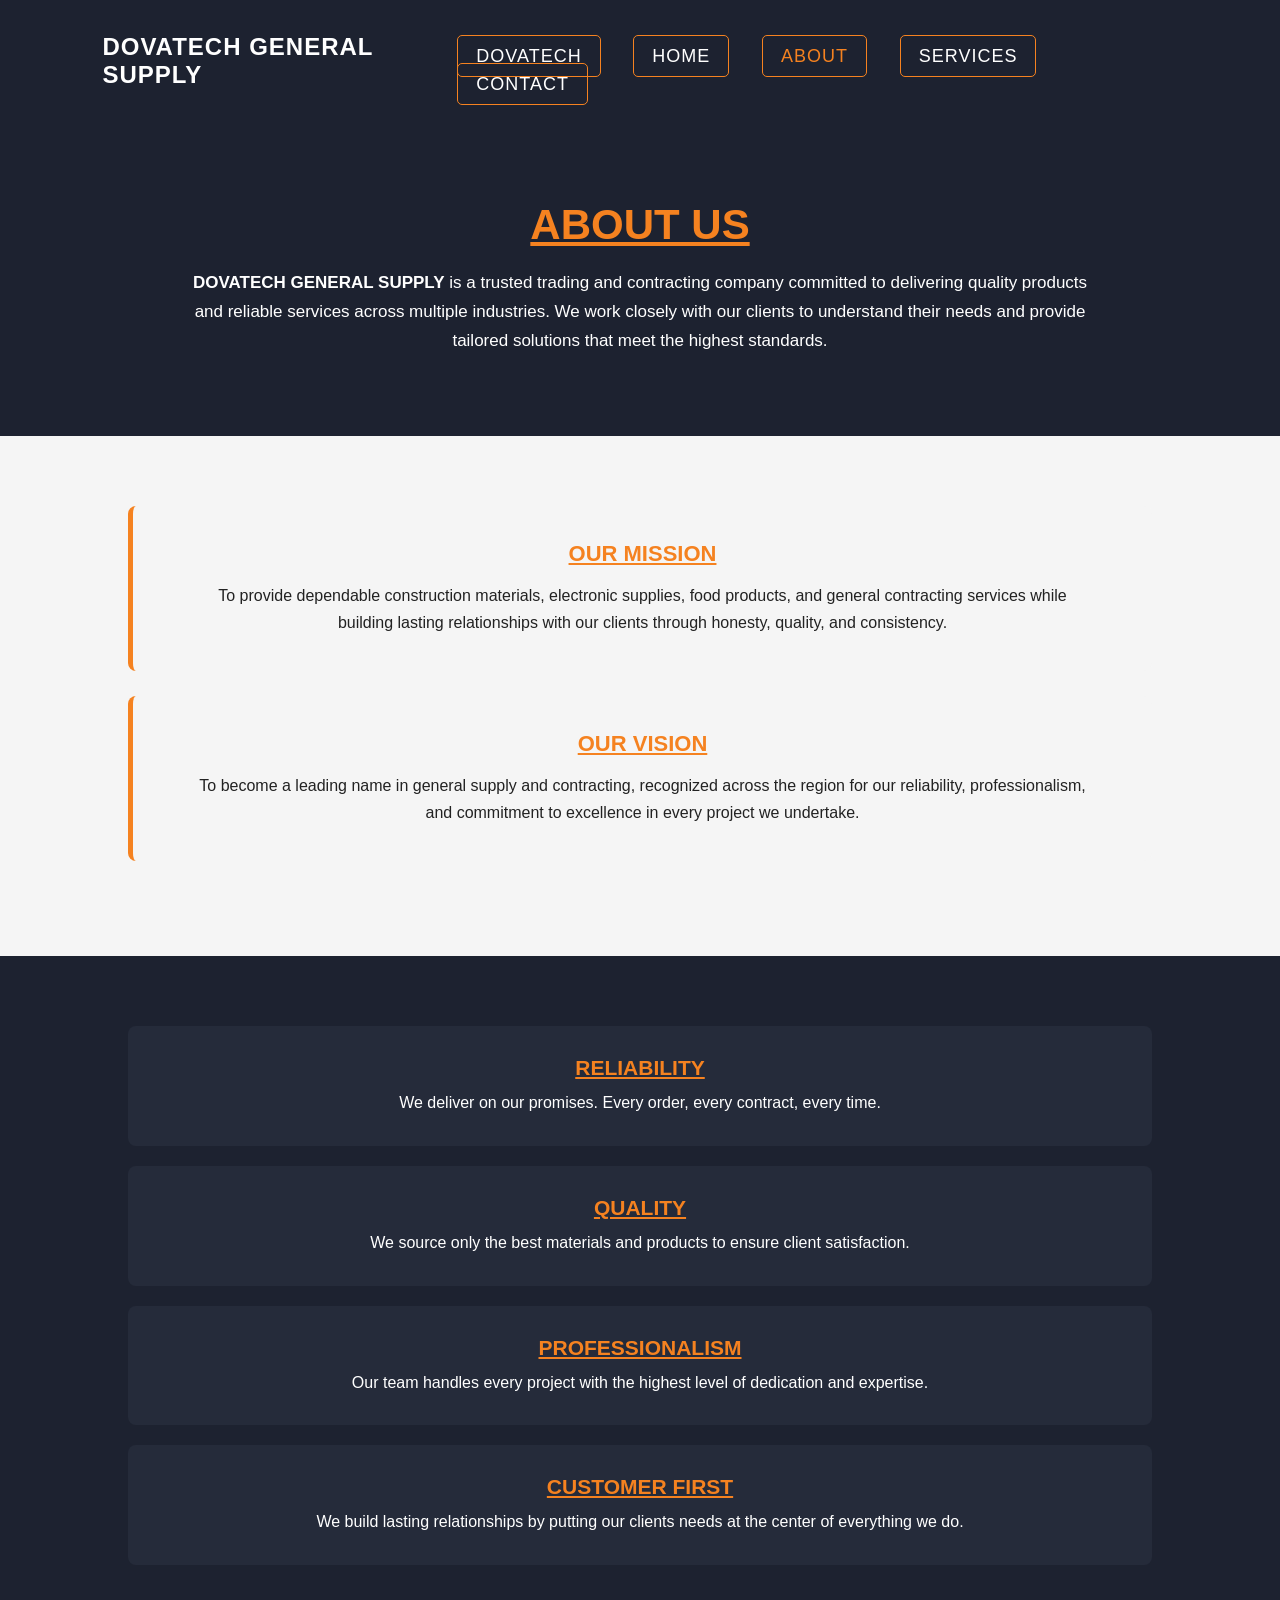
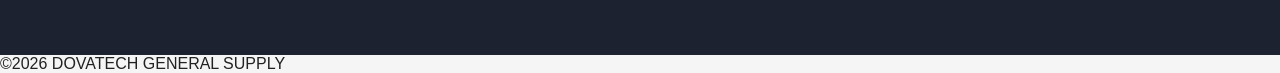
==== about.html @ 73788603 "Initial website" ====
<!DOCTYPE html>

<html lang="en">
    <head>
        <meta charset="UTF-8">
        <meta name="viewport" content="width=device-width, initial-scale=1.0">
        <title>DOVATECH GENERAL SUPPLY</title>
        <link rel="stylesheet" href="style.css">
    </head>

    <body>
        <header class="navbar">
            <h1>DOVATECH GENERAL SUPPLY</h1>
            <nav>
                <a href="dovatech.html">DOVATECH</a>
                <a href="index.html">HOME</a>
                <a href="about.html" class="active">ABOUT</a>
                <a href="services.html">SERVICES</a>
                <a href="contact.html">CONTACT</a>
            </nav>
        </header>
    </body>

    <section class="about">

        <h2>ABOUT US</h2>
        <p><strong>DOVATECH GENERAL SUPPLY</strong> is a trusted trading and contracting company committed to delivering quality products and reliable services across multiple industries. 
            We work closely with our clients to understand their needs and provide tailored solutions that meet the highest standards.</p>
    </section>

    <section class="MISSION-VISION">

        <div>
            <h3>OUR MISSION</h3>
            <p>To provide dependable construction materials, electronic supplies, food products, and general contracting services while building lasting relationships with
                our clients through honesty, quality, and consistency.</p>
        </div>
        
        <div>
            <h3>OUR VISION</h3>
            <p>To become a leading name in general supply and contracting, recognized across the region for our reliability, professionalism, and commitment to excellence in
                every project we undertake.</p>
        </div>
    
    </section>

    <section class="WHY-US">

        <div>
            <h3>RELIABILITY</h3>
            <p>We deliver on our promises. Every order, every contract, every time.</p>
        </div>

        <div>
            <h3>QUALITY</h3>
            <p>We source only the best materials and products to ensure client satisfaction.</p>
        </div>

        <div>
            <h3>PROFESSIONALISM</h3>
            <p>Our team handles every project with the highest level of dedication and expertise.</p>
        </div>

        <div>
            <h3>CUSTOMER FIRST</h3>
            <p>We build lasting relationships by putting our clients needs at the center of everything we do.</p>
        </div>
    </section>
    <footer>
        <p>&copy;2026 DOVATECH GENERAL SUPPLY</p>
    </footer> 

</html>
---- style.css ----
*{
    margin: 0;
    padding: 0;
    box-sizing: border-box;
}

body{
    font-family: arial,sans-serif;
    background-color: #f5f5f5;
    color: #222222;
}

.navbar{
    background-color: #1d2230;
    color: white;
    padding: 25px 8%;
    justify-content: space-between;
    align-items: center;
    display: flex;
}

.navbar h1{
    font-size: 24px;
    letter-spacing: 1px;
}

.navbar nav{
    font-size: 24px;
    letter-spacing: 1px;
    margin-top: 15px;
}

.navbar nav a{
    padding: 10px 18px;
    border: 1px solid #f58220;
    border-radius: 5px;
    color: white;
    text-decoration: none;
    font-size: 18px;
    margin-right: 25px;
}

.navbar nav a:hover{
     transform: translateY(-8px);
    box-shadow: 0 8px 18px #f58220;
    color: white;
}

.navbar nav a.active{
    color: #f58220;
}

.hero{
    background-color: #1d2230;
    color: white;
    text-align: center;
    padding: 100px 10%;
}

.hero content{
    max-width: 900px;
    margin: auto;
}

.hero h2{
    color: #f58220;
    font-size: 48px;
    margin-bottom: 25px;
    letter-spacing: 2px;
}

.hero p{
    font-size: 18px;
    line-height: 1.7;
    margin-bottom: 30px;
}

.hero a{
    display: inline-block;
    background-color: #f58220;
    color: white;
    padding: 14px 28px;
    border-radius: 5px;
    text-decoration: none;
    font-weight: bold;
}

.hero a:hover{
    background-color: white;
    color: #1d2230;
}

.dovatech-showcase{
    width: 100%;
    height: 100vh;
    overflow: hidden;
}

.dovatech-showcase img {
    width: 100%;
    height: 100%;
    object-fit: cover;
    display: block;
}

.slides{
    width: 100%;
    height: 100%;
    display: flex;
    overflow-x: auto;
    scroll-snap-type: x mandatory;
}

.slides img{
    min-width: 100%;
    height: 100%;
    object-fit: cover;
    scroll-snap-align: start;
}

.dovatech-nav{
    position: absolute;
    top: 0;
    left: 0;
    width: 100%;
    padding: 20px 6%;
    display: flex;
    justify-content: space-between;
    align-items: center;
    z-index: 10;
    background-color: rgba(29, 34, 48, 0.85);
}

.dovatech-nav h1{
    font-size: 24px;
    color: white;
}

.dovatech-nav nav a{
    color: white;
    text-decoration: none;
    padding: 9px 15px;
    border: 1px solid #f58220;
    border-radius: 5px;
}

.dovatech-nav nav a:hover{
    background-color: #f58220;
}

.home-service{
    background-color: #f5f5f5;
    padding: 70px 10%;
    text-align: center;
}

.home-service h2{
    text-decoration: underline;
    font-size: 32px;
    margin-bottom: 40px;
    color: #1d2230;
}

.home-service-cards{
    display: grid;
    grid-template-columns: repeat(3, 1fr);
    gap: 25px;
    margin-bottom: 35px;
    width: 100%;
}

.home-service-card{
    background-color: white;
    color: white;
    padding: 30px 25px;
    border-radius: 8px;
    border-top: 4px solid #f58220;
    box-shadow: 0 4px 10px rgba(0, 0, 0, 0.08);
}

.home-service-card h3{
    color: #f58220;
    margin-bottom: 15px;
}

.home-service-card p{
    line-height: 1.6;
}

.view-services{
    display: inline-block;
    background-color: #f58220;
    color: white;
    padding: 12px 25px;
    border-radius: 5px;
    text-decoration: none;
}

.view-services:hover{
    background-color: #1d2230;
}

.navbar-about{
    background-color: #1d2230;
    color: white;
    padding: 20px 60px;
}

.about{
    background-color: #1d2230;
    color: white;
    padding: 80px 10%;
    text-align: center;
}

.about h2{
    font-size: 42px;
    text-decoration: underline;
    margin-bottom: 20px;
    color: #f58220;
}

.about p{
    font-size: 17px;
    line-height: 1.7;
    max-width: 900px;
    margin: auto;
}

.MISSION-VISION{
    padding: 70px 10%;
    Text-align: center;
}

.MISSION-VISION h2{
    font-size: 32px;
    margin-bottom: 40px;
}

.MISSION-VISION div{
    background-color: #f5f5f5;
    padding: 35px;
    margin-bottom: 25px;
    border-left: 5px solid #f58220;
    border-radius: 8px;
}

.MISSION-VISION h3{
    text-decoration: underline;
    Color: #f58220;
    margin-bottom: 15px;
    font-size: 22px;
}

.MISSION-VISION p{
    line-height: 1.7;
    max-width: 900px;
    margin: auto;
}

.WHY-US{
    Background-color: #1d2230;
    color: white;
    padding: 70px 10%;
    text-align: center;
}

.WHY-US h2{
    font-size: 32px;
    margin-bottom: 40px;
}

.WHY-US h3{
    color: #f58220;
    text-decoration: underline;
    margin-bottom: 10px;
    font-size: 21px;
}

.WHY-US div{
    background-color: #252b3a;
    padding: 30px;
    margin-bottom: 20px;
    border-radius: 8px;
}

.WHY-US p{
    line-height: 1.6;
}

.services-intro{
    text-align: center;
    padding: 70px 20px 40px;
}

.services-intro h2{
    letter-spacing: 2px;
    font-size: 42px;
    margin-bottom: 20px;
    color: #f58220;
    text-decoration: underline;
}

.services-intro p{
    font-size: 17px;
    line-height: 1.6;
}

.services{
    display: grid;
    grid-template-columns: repeat(3 1fr);
    gap: 25px;
    padding: 30px 10% 70px;
}

.service-card{
    background-color: white;
    padding: 30px 25px;
    border-radius: 8px;
    border-top:4px solid #f58220;
    text-align: center;
    min-height: 180px;
    box-shadow: 0 4px 10px rgba(0, 0, 0, 0.08);
    transition: transform 0.3s ease, box-shadow 0.3s ease;
}

.service-card h3{
    color: #1d2230;
    margin-bottom: 15px;
    font-size: 20px;
    text-decoration: underline;
}

.service-card p{
    line-height: 1.6;
}

.service-card:hover{
    transform: translateY(-8px);
    box-shadow: 0 8px 18px rgba(0, 0, 0, 0.15);
}

.services-cta{
    background-color: #1d2230;
    color: white;
    text-align: center;
    padding: 60px 20px;
}

.services-cta h2{
    color: #f58220;
    font-size: 30px;
    margin-bottom: 15px;
}

.services-cta p{
    margin-bottom: 25px;
}

.services-cta a{
    display: inline-block;
    color: white;
    padding: 12px 30px;
    border-radius: 5px;
}

.services-cta a:hover{
    background-color: #f58220;
    color: #1d2230;
}
@media (max-width: 768px){
    .services{
        grid-template-columns: 1fr;
        padding: 30px 8%;
    }
    .services-intro h2{
        font-size: 32px;
    }
    .home-services-card{
        grid-template-columns: 1fr;
    }
}

.contact-intro{
    background-color: #1d2230;
    color: white;
    text-align: center;
    padding: 70px 20px;
}

.contact-intro h2{
    font-size: 42px;
    margin-bottom: 20px;
    color: #f58220;
    text-decoration: underline;
    letter-spacing: 2px;
}

.contact-intro p{
    max-width: 800px;
    margin: auto;
    line-height: 1.6;
}

.contact-info{
    padding: 60px 20px;
    text-align: center;
}

.contact-info h3{
    text-decoration: underline;
    color: #1d2230;
    margin-bottom: 30px;
    font-size: 20px;
}

.contact-info p{
    font-size: 17px;
    margin-bottom: 15px;
}

.contact-info strong{
    color: #f58220;
}

.contact-form{
    background-color: #f5f5f5;
    padding: 60px 10%;
}

.contact-form h3{
    color: #1d2230;
    margin-bottom: 30px;
    font-size: 28px;
    text-align: center;
}

.contact-form form{
    max-width: 700px;
    margin: auto;
}

.contact-form label{
    text-decoration: underline;
    display: block;
    margin-bottom: 8px;
    font-weight: bold;
}

.contact-form input,
.contact-form textarea{
    width: 100%;
    padding: 12px;
    margin-bottom: 20px;
    border: 1px solid #ccc;
    border-radius: 5px;
    font-size: 16px;
}

.contact-form button{
    display: block;
    margin: 10px auto 0;
    background-color: #f58220;
    color: white;
    padding: 12px 25px;
    border: none;
    border-radius: 5px;
    cursor: pointer;
    font-size: 16px;
}

.contact-form button:hover{
    transform: translateY(-8px);
    box-shadow: 0 8px 18px rgba(0, 0, 0, 0.15);
    background-color: #1d2230;
}

.footer{
    background-color: #1d2230;
    color: white;
    text-align: center;
    padding: 25px 20px;
}

.footer p{
    font-size: 14px;
}
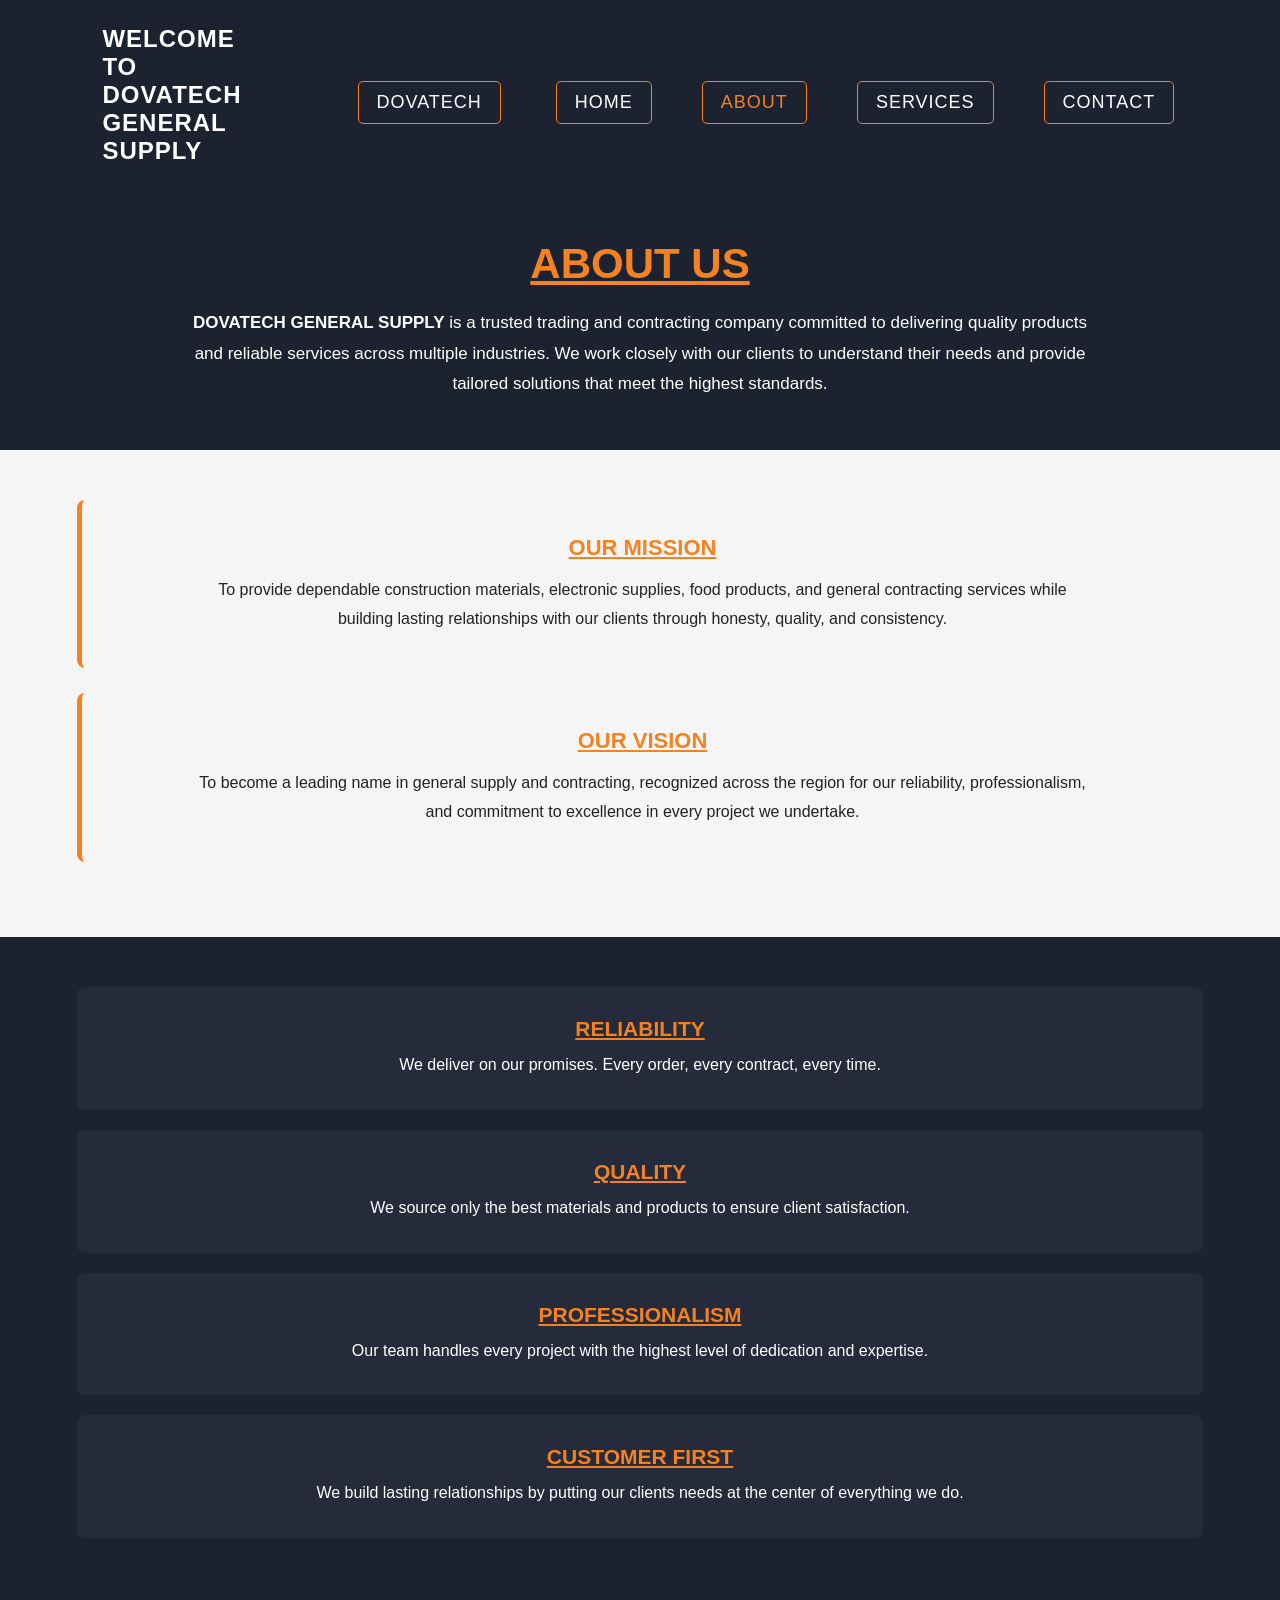
==== commit bf5c8a85: "improve website functionality and update pages" ====
--- a/about.html
+++ b/about.html
@@ -10,64 +10,71 @@
 
     <body>
         <header class="navbar">
-            <h1>DOVATECH GENERAL SUPPLY</h1>
-            <nav>
-                <a href="dovatech.html">DOVATECH</a>
-                <a href="index.html">HOME</a>
-                <a href="about.html" class="active">ABOUT</a>
-                <a href="services.html">SERVICES</a>
-                <a href="contact.html">CONTACT</a>
+            <h1>WELCOME TO DOVATECH GENERAL SUPPLY</h1>
+
+            <nav class="navbar"><a href="dovatech.html" class="logo">DOVATECH</a>
+
+                <button class="menu-toggle" id="menu-toggle" aria-label="open navigation menu">☰</button>
+
+                <div class="nav-links" id="nav-links">
+                    <a  href="index.html">HOME</a>
+                    <a  href="about.html" class="active">ABOUT</a>
+                    <a  href="services.html">SERVICES</a>
+                    <a  href="contact.html">CONTACT</a>
+                </div>
             </nav>
         </header>
+
+        <section class="about">
+            <h2>ABOUT US</h2>
+            <p><strong>DOVATECH GENERAL SUPPLY</strong> is a trusted trading and contracting company committed to delivering quality products and reliable services across multiple industries.
+                We work closely with our clients to understand their needs and provide tailored solutions that meet the highest standards.</p>
+        </section>
+
+        <section class="MISSION-VISION">
+
+            <div>
+                <h3>OUR MISSION</h3>
+                <p>To provide dependable construction materials, electronic supplies, food products, and general contracting services while building lasting relationships with
+                    our clients through honesty, quality, and consistency.</p>
+            </div>
+
+            <div>
+                <h3>OUR VISION</h3>
+                <p>To become a leading name in general supply and contracting, recognized across the region for our reliability, professionalism, and commitment to excellence in
+                    every project we undertake.</p>
+            </div>
+
+        </section>
+
+        <section class="WHY-US">
+
+            <div>
+                <h3>RELIABILITY</h3>
+                <p>We deliver on our promises. Every order, every contract, every time.</p>
+            </div>
+
+            <div>
+                <h3>QUALITY</h3>
+                <p>We source only the best materials and products to ensure client satisfaction.</p>
+            </div>
+
+            <div>
+                <h3>PROFESSIONALISM</h3>
+                <p>Our team handles every project with the highest level of dedication and expertise.</p>
+            </div>
+
+            <div>
+                <h3>CUSTOMER FIRST</h3>
+                <p>We build lasting relationships by putting our clients needs at the center of everything we do.</p>
+            </div>
+
+        </section>
+
+        <footer>
+            <p>&copy; 2026 DOVATECH GENERAL SUPPLY</p>
+        </footer>
+
+        <script src="script.js"></script>
     </body>
-
-    <section class="about">
-
-        <h2>ABOUT US</h2>
-        <p><strong>DOVATECH GENERAL SUPPLY</strong> is a trusted trading and contracting company committed to delivering quality products and reliable services across multiple industries. 
-            We work closely with our clients to understand their needs and provide tailored solutions that meet the highest standards.</p>
-    </section>
-
-    <section class="MISSION-VISION">
-
-        <div>
-            <h3>OUR MISSION</h3>
-            <p>To provide dependable construction materials, electronic supplies, food products, and general contracting services while building lasting relationships with
-                our clients through honesty, quality, and consistency.</p>
-        </div>
-        
-        <div>
-            <h3>OUR VISION</h3>
-            <p>To become a leading name in general supply and contracting, recognized across the region for our reliability, professionalism, and commitment to excellence in
-                every project we undertake.</p>
-        </div>
-    
-    </section>
-
-    <section class="WHY-US">
-
-        <div>
-            <h3>RELIABILITY</h3>
-            <p>We deliver on our promises. Every order, every contract, every time.</p>
-        </div>
-
-        <div>
-            <h3>QUALITY</h3>
-            <p>We source only the best materials and products to ensure client satisfaction.</p>
-        </div>
-
-        <div>
-            <h3>PROFESSIONALISM</h3>
-            <p>Our team handles every project with the highest level of dedication and expertise.</p>
-        </div>
-
-        <div>
-            <h3>CUSTOMER FIRST</h3>
-            <p>We build lasting relationships by putting our clients needs at the center of everything we do.</p>
-        </div>
-    </section>
-    <footer>
-        <p>&copy;2026 DOVATECH GENERAL SUPPLY</p>
-    </footer> 
-
 </html>
--- a/style.css
+++ b/style.css
@@ -11,6 +11,9 @@
 }
 
 .navbar{
+    position: relative;
+    z-index: 1001;
+    gap: 30px;
     background-color: #1d2230;
     color: white;
     padding: 25px 8%;
@@ -50,11 +53,24 @@
     color: #f58220;
 }
 
+.navbar-dovatech {
+    background-color: rgba(29, 34, 48, 0.65);
+    background-filter: blur(6px);
+    position: relative;
+    z-index: 1001;
+    gap: 30px;
+    color: white;
+    padding: 25px 8%;
+    justify-content: space-between;
+    align-items: center;
+    display: flex;
+}
+
 .hero{
     background-color: #1d2230;
     color: white;
     text-align: center;
-    padding: 100px 10%;
+    padding: 50px 6%;
 }
 
 .hero content{
@@ -62,16 +78,17 @@
     margin: auto;
 }
 
-.hero h2{
-    color: #f58220;
-    font-size: 48px;
-    margin-bottom: 25px;
+.hero-content h2{
     letter-spacing: 2px;
+    font-size: 42px;
+    margin-bottom: 20px;
+    color: #f58220;
+    text-decoration: underline;
 }
 
 .hero p{
     font-size: 18px;
-    line-height: 1.7;
+    line-height: 1.8;
     margin-bottom: 30px;
 }
 
@@ -107,15 +124,18 @@
     width: 100%;
     height: 100%;
     display: flex;
-    overflow-x: auto;
-    scroll-snap-type: x mandatory;
+    overflow-x:auto;
 }
 
 .slides img{
     min-width: 100%;
     height: 100%;
     object-fit: cover;
-    scroll-snap-align: start;
+   ;
+}
+
+.slides img.active{
+    opacity: 1;
 }
 
 .dovatech-nav{
@@ -128,7 +148,6 @@
     justify-content: space-between;
     align-items: center;
     z-index: 10;
-    background-color: rgba(29, 34, 48, 0.85);
 }
 
 .dovatech-nav h1{
@@ -150,7 +169,7 @@
 
 .home-service{
     background-color: #f5f5f5;
-    padding: 70px 10%;
+    padding: 50px 6%;
     text-align: center;
 }
 
@@ -184,7 +203,7 @@
 }
 
 .home-service-card p{
-    line-height: 1.6;
+    line-height: 1.8;
 }
 
 .view-services{
@@ -209,7 +228,7 @@
 .about{
     background-color: #1d2230;
     color: white;
-    padding: 80px 10%;
+    padding: 50px 6%;
     text-align: center;
 }
 
@@ -222,13 +241,13 @@
 
 .about p{
     font-size: 17px;
-    line-height: 1.7;
+    line-height: 1.8;
     max-width: 900px;
     margin: auto;
 }
 
 .MISSION-VISION{
-    padding: 70px 10%;
+   padding: 50px 6%;
     Text-align: center;
 }
 
@@ -253,7 +272,7 @@
 }
 
 .MISSION-VISION p{
-    line-height: 1.7;
+    line-height: 1.8;
     max-width: 900px;
     margin: auto;
 }
@@ -261,7 +280,7 @@
 .WHY-US{
     Background-color: #1d2230;
     color: white;
-    padding: 70px 10%;
+    padding: 50px 6%;
     text-align: center;
 }
 
@@ -285,12 +304,14 @@
 }
 
 .WHY-US p{
-    line-height: 1.6;
+    line-height: 1.8;
 }
 
 .services-intro{
-    text-align: center;
-    padding: 70px 20px 40px;
+    background-color: #1d2230;
+    color: white;
+    text-align: center;
+    padding: 50px 6%;
 }
 
 .services-intro h2{
@@ -303,14 +324,14 @@
 
 .services-intro p{
     font-size: 17px;
-    line-height: 1.6;
+    line-height: 1.8;
 }
 
 .services{
     display: grid;
     grid-template-columns: repeat(3 1fr);
     gap: 25px;
-    padding: 30px 10% 70px;
+  padding: 50px 6%;
 }
 
 .service-card{
@@ -332,7 +353,7 @@
 }
 
 .service-card p{
-    line-height: 1.6;
+    line-height: 1.8;
 }
 
 .service-card:hover{
@@ -344,7 +365,7 @@
     background-color: #1d2230;
     color: white;
     text-align: center;
-    padding: 60px 20px;
+    padding: 50px 6%;
 }
 
 .services-cta h2{
@@ -399,7 +420,7 @@
 .contact-intro p{
     max-width: 800px;
     margin: auto;
-    line-height: 1.6;
+    line-height: 1.8;
 }
 
 .contact-info{
@@ -416,6 +437,7 @@
 
 .contact-info p{
     font-size: 17px;
+    line-height: 1.8;
     margin-bottom: 15px;
 }
 
@@ -483,5 +505,163 @@
 }
 
 .footer p{
+    line-height: 1.8;
     font-size: 14px;
+}
+
+/*hamburger button*/
+.menu-toggle {
+    display: none;
+    background:none;
+    border:none;
+    color: #f58220;
+    font-size: 28px;
+    cursor: pointer;
+}
+
+/*Navigation-links layout*/
+.nav-links {
+    display: flex;
+    gap: 25px;
+    align-items: center;
+}
+
+/*Mobile screen styles*/
+@media (max-width: 768px) {
+    .menu-toggle {
+        display: block;
+    }
+.nav-links {
+    display: none;
+    flex-direction: column;
+    align-items: stretch;
+    gap: 0;
+    position: absolute;
+    top: 100%;
+    left: 0;
+    right: 0;
+    width: 100%;
+    background-color: #1d2230;
+    z-index: 1000;
+    padding: 35px 5%;
+    box-shadow: 0 5px 10px rgba(0, 0, 0, 0.2);
+    box-sizing: border-box;
+}
+.nav-links.active {
+    display: flex;
+}
+.nav-links a {
+    display: block;
+    color: white;
+    text-decoration: none;
+    transition: background-color 0.3s ease;
+    padding: 15px 20px;
+    text-align: center;
+}
+.nav-links a:hover {
+    background-color: #f58220;
+}
+}
+
+.search-container{
+    display: flex;
+    justify-content: center;
+    gap: 10px;
+    margin: 25px auto;
+    padding: 0 15px;
+}
+
+#search-input{
+    width: 350px;
+    max-width: 70%;
+    padding: 12px;
+    border: 1px solid #ccc;
+    border-radius: 5px;
+    font-size: 16px;
+}
+
+#search-button{
+    transition: background-color 0.3s ease;
+    cursor: pointer;
+    text-decoration: none;
+    text-align: center;
+    top: 100%;
+    left: 0;
+    right: 0;
+    gap: 0;
+    width: 100;
+    flex-direction: column;
+    background-color: #1d2230;
+    color: white;
+    padding: 10px 15px;
+    z-index: 1000;
+    box-sizing: border-box;
+    box-shadow: 0 5px 10px rgba(0, 0, 0, 0.2);
+}
+
+#search-button:hover{
+    background-color: #f58220;
+    transform: translateY(-2px);
+}
+
+#search-results {
+    display: none;
+    width: 250px;
+    max-width: 300px;
+    height: 200px;
+    overflow-y: auto;
+    overflow-x: hidden;
+    box-sizing: border-box;
+    padding: 0%;
+    margin: 20px auto;
+    background-color: #f5f5f5;
+    border-radius: 10px;
+    grid-template-columns: repeat(auto-fit, minmax(220px, 1fr));
+}
+
+#search-results.search.result {
+    width: 100%;
+    max-width: 350px;
+}
+.search-result {
+    padding: 20px;
+    box-sizing:border-box;
+    width: 100%;
+    max-width: none;
+    margin-bottom: 15px;
+    background-filter:6px(blur);
+    background-color: rgba(100, 100, 109, 0.65);
+    border-left: 5px solid #f58220;
+    border: 1px solid #f58220;
+    border-radius: 8px;
+}
+
+.search-result h3 {
+    margin: 0 0 10px;
+    color: #1d2230;
+    line-height: 1.6;
+}
+
+.search-result p {
+    margin: 0 0 15px;
+    color: #555555;
+    font-size: 16px;
+    line-height: 1.8;
+}
+
+.result-link {
+    display: inline-block;
+    background-color: #f58220;
+    text-decoration: none;
+    padding: 10px 20px;
+    border-radius: 5px;
+    font-weight: bold;
+    white-space: nowrap;
+}
+
+.result-link {
+    background-color: #1d2230;
+}
+.result-link:hover {
+    background-color: #f58220;
 }
